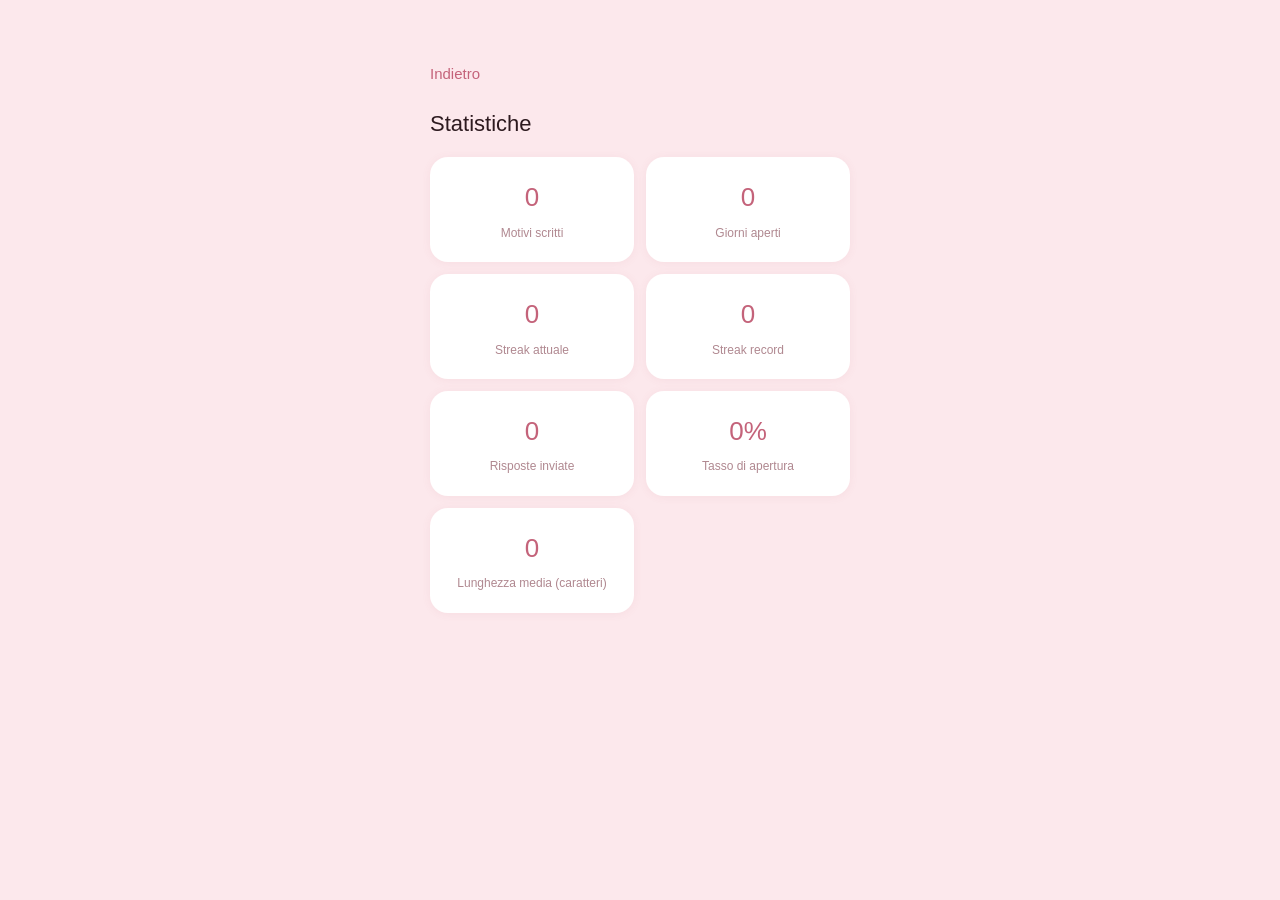
==== statistiche/index.html @ a69e6d61 "Add files via upload" ====
<!-- Percorso nel repo: statistiche/index.html -->
<!DOCTYPE html>
<html lang="it">
<head>
  <link rel="icon" type="image/png" href="../heart.png">
  <meta charset="UTF-8" />
  <link rel="stylesheet" href="s.css">
  <meta name="viewport" content="width=device-width, initial-scale=1.0, maximum-scale=1.0, user-scalable=no" />
  <title>Statistiche</title>
</head>
<body>
  <div class="page">
    <div class="top-bar">
      <a class="back-btn" href="../main/index.html">Indietro</a>
    </div>
    <div style="width:100%;max-width:420px">
      <div class="page-title">Statistiche</div>
    </div>
    <div class="loading" id="loading">Caricamento...</div>
    <div class="stat-grid" id="stat-grid" style="display:none"></div>
  </div>

<script>
window.WORKER_URL = "https://ecco-perche-ti-amo.p6kw2n4wh4.workers.dev";

function todayKey() { return new Date().toISOString().split('T')[0]; }
function yesterdayKey() {
  const d = new Date();
  d.setDate(d.getDate() - 1);
  return d.toISOString().split('T')[0];
}
function currentDayKey() { return new Date().getHours() >= 10 ? todayKey() : yesterdayKey(); }

function applyTheme(appData) {
  const t = (appData && appData.theme) || {};
  const root = document.documentElement.style;
  const map = {
    bg: '--bg', surface: '--surface', surface2: '--surface2', border: '--border',
    accent: '--accent', accentBg: '--accent-bg', text: '--text', muted: '--muted'
  };
  Object.keys(map).forEach(k => { if (t[k]) root.setProperty(map[k], t[k]); });
}

function computeCurrentStreak(appData) {
  const opened = new Set(appData.openedDates || []);
  let count = 0;
  let cursor = new Date(currentDayKey());
  while (opened.has(cursor.toISOString().split('T')[0])) {
    count++;
    cursor.setDate(cursor.getDate() - 1);
  }
  return count;
}

function computeBestStreak(appData) {
  const dates = [...(appData.openedDates || [])].sort();
  let best = 0, run = 0, prev = null;
  dates.forEach(d => {
    if (prev) {
      const diff = Math.round((new Date(d) - new Date(prev)) / 86400000);
      run = diff === 1 ? run + 1 : 1;
    } else {
      run = 1;
    }
    if (run > best) best = run;
    prev = d;
  });
  return best;
}

async function init() {
  let appData = { messages: {}, replies: {}, openedDates: [] };

  try {
    const res = await fetch(window.WORKER_URL, { method: 'GET' });
    if (res.ok) {
      const json = await res.json();
      if (json && json.messages) appData = json;
      else if (json.content && typeof json.content === 'object') appData = json.content;
      else if (json.content && typeof json.content === 'string') {
        const decoded = decodeURIComponent(escape(atob(json.content.replace(/\s/g, ''))));
        appData = JSON.parse(decoded);
      }
    }
  } catch (e) {
    console.warn('Errore durante il caricamento:', e);
  }

  applyTheme(appData);

  const messages = appData.messages || {};
  const replies = appData.replies || {};
  const opened = appData.openedDates || [];

  const totalMsg = Object.keys(messages).length;
  const totalOpened = opened.length;
  const totalReplies = Object.keys(replies).length;
  const currentStreak = computeCurrentStreak(appData);
  const bestStreak = computeBestStreak(appData);

  const dates = Object.keys(messages).sort();
  let openRate = 0;
  if (dates.length) {
    const first = new Date(dates[0]);
    const today = new Date(todayKey());
    const daysSpan = Math.max(1, Math.round((today - first) / 86400000) + 1);
    openRate = Math.round((totalOpened / daysSpan) * 100);
  }

  const lengths = Object.values(messages).map(m => (m || '').length);
  const avgLen = lengths.length ? Math.round(lengths.reduce((a, b) => a + b, 0) / lengths.length) : 0;

  const stats = [
    { value: totalMsg, label: 'Motivi scritti' },
    { value: totalOpened, label: 'Giorni aperti' },
    { value: currentStreak, label: 'Streak attuale' },
    { value: bestStreak, label: 'Streak record' },
    { value: totalReplies, label: 'Risposte inviate' },
    { value: openRate + '%', label: 'Tasso di apertura' },
    { value: avgLen, label: 'Lunghezza media (caratteri)' }
  ];

  document.getElementById('loading').style.display = 'none';
  const grid = document.getElementById('stat-grid');
  grid.style.display = 'grid';
  stats.forEach(s => {
    const el = document.createElement('div');
    el.className = 'stat-card';
    el.innerHTML = `<div class="stat-value">${s.value}</div><div class="stat-label">${s.label}</div>`;
    grid.appendChild(el);
  });
}

init();
</script>
</body>
</html>
---- statistiche/s.css ----
/* Percorso nel repo: statistiche/s.css */
:root {
  --bg:        #fce8ec;
  --surface:   #ffffff;
  --border:    #f0cdd4;
  --accent:    #c4637a;
  --accent-bg: #f7dde3;
  --text:      #2d1a1f;
  --muted:     #b08890;
  --font: -apple-system, 'SF Pro Text', 'SF Pro Display', BlinkMacSystemFont, 'Helvetica Neue', sans-serif;
}
* { box-sizing: border-box; margin: 0; padding: 0; -webkit-tap-highlight-color: transparent; }
html, body {
  min-height: 100%;
  background: var(--bg);
  color: var(--text);
  font-family: var(--font);
  font-size: 15px;
  line-height: 1.55;
  -webkit-font-smoothing: antialiased;
}
.page {
  min-height: 100vh;
  display: flex; flex-direction: column; align-items: center;
  padding: max(env(safe-area-inset-top, 0px), 56px) 20px 48px;
  gap: 16px;
}
.top-bar {
  width: 100%; max-width: 420px;
  display: flex; align-items: center; gap: 12px;
}
.back-btn {
  background: none; border: none; color: var(--accent);
  font-family: var(--font); font-size: 15px;
  padding: 6px 0; cursor: pointer;
  text-decoration: none; display: inline-block;
}
.page-title { font-size: 22px; font-weight: 400; color: var(--text); }
.loading { font-size: 14px; color: var(--muted); margin-top: 40px; }

.stat-grid {
  width: 100%; max-width: 420px;
  display: grid; grid-template-columns: 1fr 1fr; gap: 12px;
}
.stat-card {
  background: var(--surface);
  border-radius: 18px;
  padding: 20px 14px;
  box-shadow: 0 1px 10px rgba(180,80,100,.07);
  text-align: center;
  display: flex; flex-direction: column; gap: 6px; justify-content: center;
}
.stat-value { font-size: 26px; font-weight: 500; color: var(--accent); }
.stat-label { font-size: 12px; color: var(--muted); }
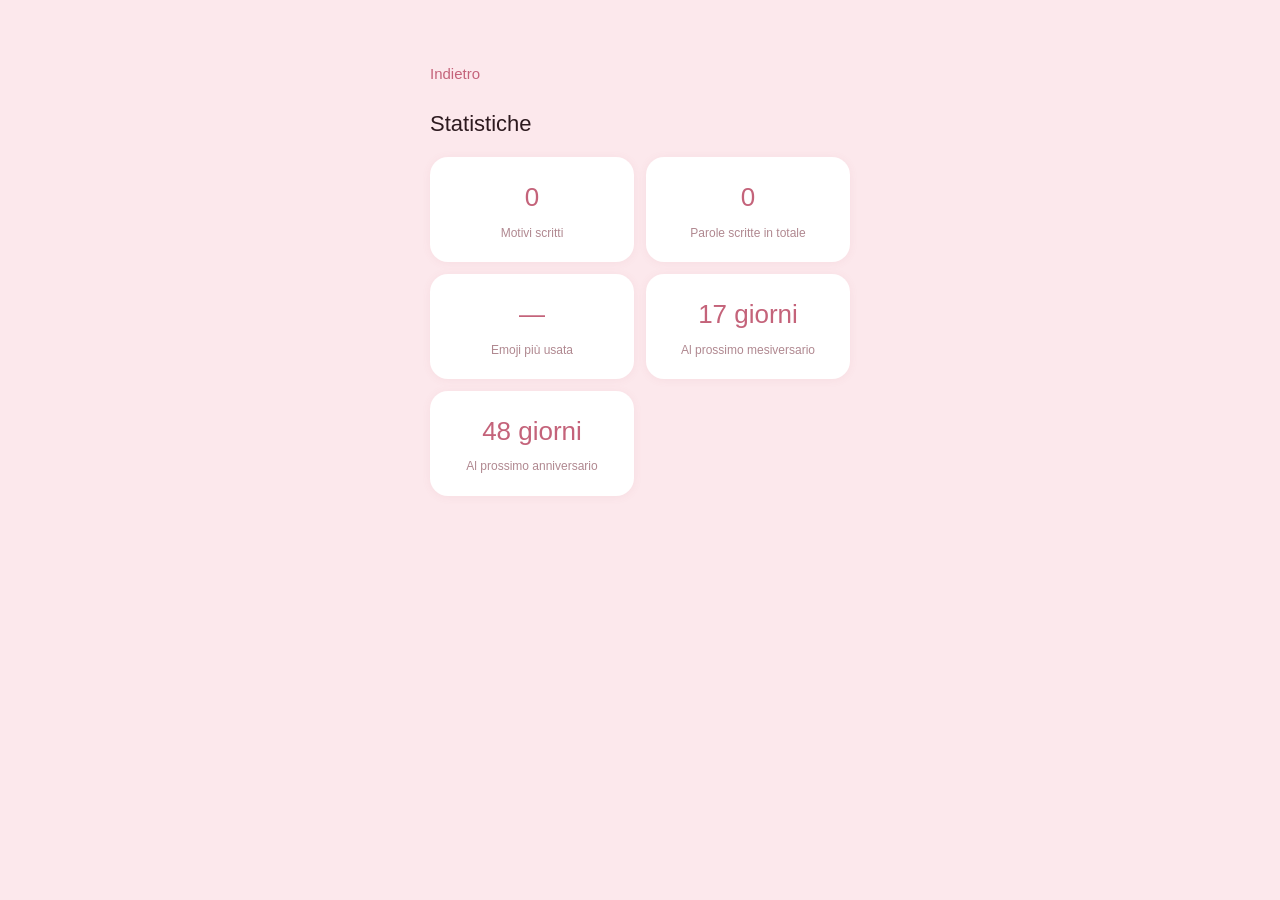
==== commit aa129bf5: "Refactor statistics calculations and add new functions" ====
--- a/statistiche/index.html
+++ b/statistiche/index.html
@@ -1,4 +1,3 @@
-<!-- Percorso nel repo: statistiche/index.html -->
 <!DOCTYPE html>
 <html lang="it">
 <head>
@@ -23,14 +22,6 @@
 <script>
 window.WORKER_URL = "https://ecco-perche-ti-amo.p6kw2n4wh4.workers.dev";
 
-function todayKey() { return new Date().toISOString().split('T')[0]; }
-function yesterdayKey() {
-  const d = new Date();
-  d.setDate(d.getDate() - 1);
-  return d.toISOString().split('T')[0];
-}
-function currentDayKey() { return new Date().getHours() >= 10 ? todayKey() : yesterdayKey(); }
-
 function applyTheme(appData) {
   const t = (appData && appData.theme) || {};
   const root = document.documentElement.style;
@@ -41,35 +32,54 @@
   Object.keys(map).forEach(k => { if (t[k]) root.setProperty(map[k], t[k]); });
 }
 
-function computeCurrentStreak(appData) {
-  const opened = new Set(appData.openedDates || []);
-  let count = 0;
-  let cursor = new Date(currentDayKey());
-  while (opened.has(cursor.toISOString().split('T')[0])) {
-    count++;
-    cursor.setDate(cursor.getDate() - 1);
-  }
-  return count;
+function countWords(messages) {
+  return Object.values(messages).reduce((tot, msg) => {
+    const words = (msg || '').trim().split(/\s+/).filter(Boolean);
+    return tot + words.length;
+  }, 0);
 }
 
-function computeBestStreak(appData) {
-  const dates = [...(appData.openedDates || [])].sort();
-  let best = 0, run = 0, prev = null;
-  dates.forEach(d => {
-    if (prev) {
-      const diff = Math.round((new Date(d) - new Date(prev)) / 86400000);
-      run = diff === 1 ? run + 1 : 1;
-    } else {
-      run = 1;
-    }
-    if (run > best) best = run;
-    prev = d;
+function mostUsedEmoji(messages) {
+  const emojiRegex = /\p{Extended_Pictographic}/gu;
+  const counts = {};
+  Object.values(messages).forEach(msg => {
+    const found = (msg || '').match(emojiRegex) || [];
+    found.forEach(e => { counts[e] = (counts[e] || 0) + 1; });
   });
-  return best;
+  let best = null, bestCount = 0;
+  Object.entries(counts).forEach(([emoji, count]) => {
+    if (count > bestCount) { best = emoji; bestCount = count; }
+  });
+  return best ? `${best} (${bestCount}x)` : '—';
+}
+
+function daysUntil(target) {
+  const today = new Date(); today.setHours(0, 0, 0, 0);
+  return Math.round((target - today) / 86400000);
+}
+
+function nextMesiversario() {
+  const today = new Date(); today.setHours(0, 0, 0, 0);
+  let target = new Date(today.getFullYear(), today.getMonth(), 22);
+  if (target < today) target = new Date(today.getFullYear(), today.getMonth() + 1, 22);
+  return target;
+}
+
+function nextAnniversario() {
+  const today = new Date(); today.setHours(0, 0, 0, 0);
+  let target = new Date(today.getFullYear(), 0, 22);
+  if (target < today) target = new Date(today.getFullYear() + 1, 0, 22);
+  return target;
+}
+
+function formatCountdown(days) {
+  if (days === 0) return 'Oggi!';
+  if (days === 1) return 'Domani';
+  return `${days} giorni`;
 }
 
 async function init() {
-  let appData = { messages: {}, replies: {}, openedDates: [] };
+  let appData = { messages: {} };
 
   try {
     const res = await fetch(window.WORKER_URL, { method: 'GET' });
@@ -89,35 +99,18 @@
   applyTheme(appData);
 
   const messages = appData.messages || {};
-  const replies = appData.replies || {};
-  const opened = appData.openedDates || [];
-
   const totalMsg = Object.keys(messages).length;
-  const totalOpened = opened.length;
-  const totalReplies = Object.keys(replies).length;
-  const currentStreak = computeCurrentStreak(appData);
-  const bestStreak = computeBestStreak(appData);
-
-  const dates = Object.keys(messages).sort();
-  let openRate = 0;
-  if (dates.length) {
-    const first = new Date(dates[0]);
-    const today = new Date(todayKey());
-    const daysSpan = Math.max(1, Math.round((today - first) / 86400000) + 1);
-    openRate = Math.round((totalOpened / daysSpan) * 100);
-  }
-
-  const lengths = Object.values(messages).map(m => (m || '').length);
-  const avgLen = lengths.length ? Math.round(lengths.reduce((a, b) => a + b, 0) / lengths.length) : 0;
+  const totalWords = countWords(messages);
+  const topEmoji = mostUsedEmoji(messages);
+  const mesiversario = formatCountdown(daysUntil(nextMesiversario()));
+  const anniversario = formatCountdown(daysUntil(nextAnniversario()));
 
   const stats = [
     { value: totalMsg, label: 'Motivi scritti' },
-    { value: totalOpened, label: 'Giorni aperti' },
-    { value: currentStreak, label: 'Streak attuale' },
-    { value: bestStreak, label: 'Streak record' },
-    { value: totalReplies, label: 'Risposte inviate' },
-    { value: openRate + '%', label: 'Tasso di apertura' },
-    { value: avgLen, label: 'Lunghezza media (caratteri)' }
+    { value: totalWords, label: 'Parole scritte in totale' },
+    { value: topEmoji, label: 'Emoji più usata' },
+    { value: mesiversario, label: 'Al prossimo mesiversario' },
+    { value: anniversario, label: 'Al prossimo anniversario' }
   ];
 
   document.getElementById('loading').style.display = 'none';
